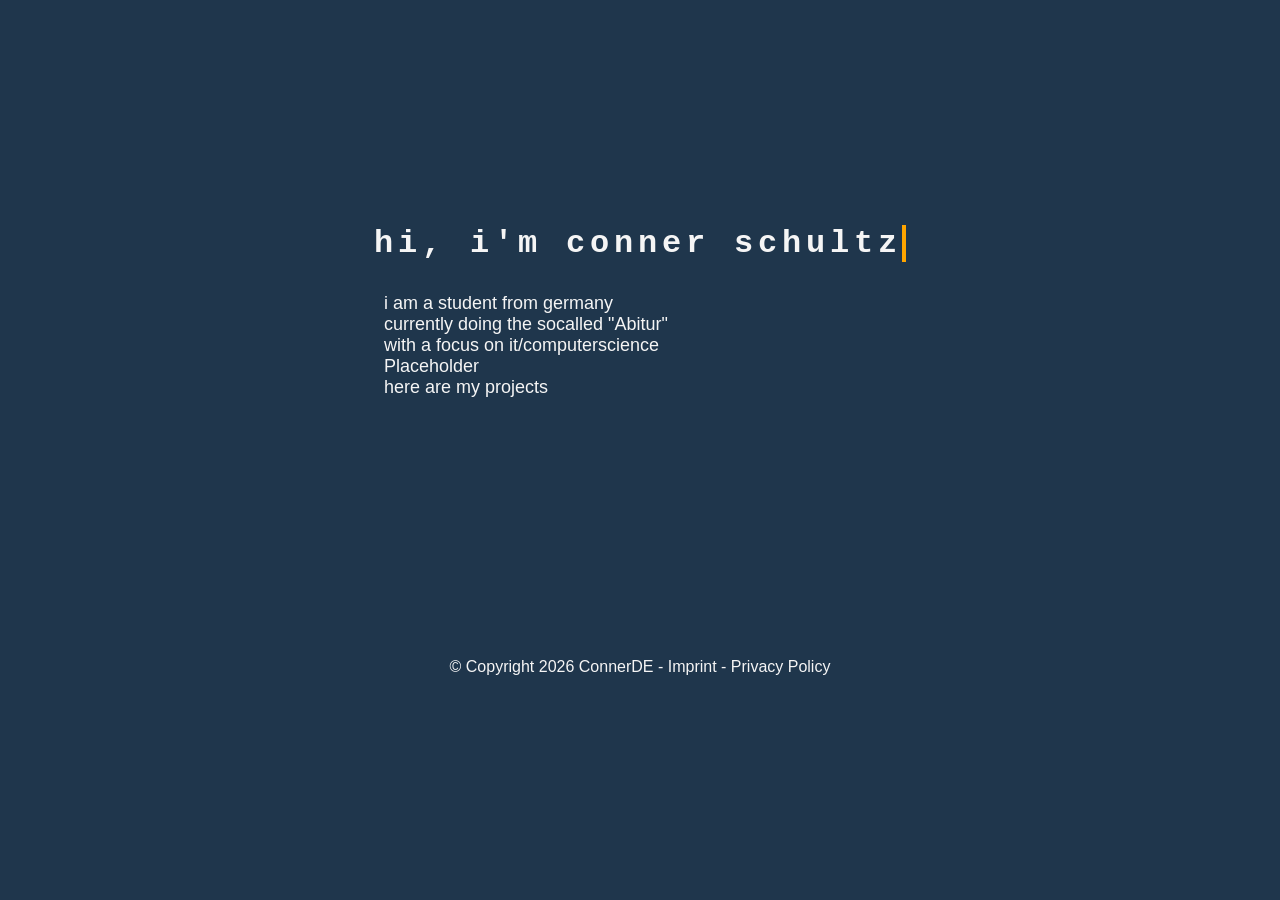
==== index.html @ 0e61df23 "there was a typo" ====
<!DOCTYPE html>
<html lang="en">

<head>
    <meta charset="UTF-8">
    <meta http-equiv="X-UA-Compatible" content="IE=edge">
    <meta name="viewport" content="width=device-width, initial-scale=1.0">

    <link rel="stylesheet" href="index.css">
    <link href='https://unpkg.com/boxicons@2.1.4/css/boxicons.min.css' rel='stylesheet'>
    <link rel="icon" href="img/pb.png">
    </script>

    <title>Hello there!</title>
</head>

<body>
    <div class="card">
        <div class="text">
            <div class="title">
                <h1>hi, i'm conner schultz</h1>
            </div>
            <p class="normal-text">
            <br>
            i am a student from germany <br>
            currently doing the socalled "Abitur" <br>
            with a focus on it/computerscience <br>
            Placeholder <br>
            <a href="https://www.github.com/ConnerDE">here are my projects</a>
            </p>
        </div>
    </div>
    <div class="footer">
        <p class="footer-text">
            © Copyright 2026 ConnerDE - <a href="/imprint/">Imprint</a> - <a href="/privacy-policy/">Privacy Policy</a>
        </p>
    </div>
</body>


</html>
---- index.css ----
html {
    scroll-behavior: smooth;
}

body {
    font-family: Arial, Helvetica, sans-serif;
    background-color: #1f364c;
    display: flex;
    flex-direction: column;
    align-items: center;
    justify-content: center;
    min-height: 100vh;
    margin: 0;
}

a:link, a:visited {
  color: whitesmoke;
  text-decoration: none;
}

a:hover {
  color:gray;
  text-decoration: none;
}

a:active {
  text-decoration: none;
}

span:hover {
  transform: scale(1.5);
}

.footer {
  margin-top: 250px;
  bottom: 0;
  display: flex;
  align-items: center;
  justify-content: center;
  width: 100%;
  color: whitesmoke;
}

.footer-addition {
  bottom: 0;
  display: flex;
  align-items: center;
  justify-content: center;
  width: 100%;
  color:#5a5858;
  font-family: system-ui, -apple-system, BlinkMacSystemFont, 'Segoe UI', Roboto, Oxygen, Ubuntu, Cantarell, 'Open Sans', 'Helvetica Neue', sans-serif;;
}

.card {
    display: flex;
    align-items: center;
    justify-content: center;
}

.title h1 {
    color: whitesmoke;
    margin: 0 auto;
    text-align: start;
    font-family: Consolas, 'SF Mono', Menlo, Monaco, 'Courier New', monospace;
    overflow: hidden;
    border-right: .15em solid orange;
    white-space: nowrap;
    letter-spacing: .15em;
    animation: typing 3.5s steps(16, end), blink-caret .5s step-end infinite;
}

@keyframes typing {
    from {
        width: 0
    }
    to {
        width: 100%
    }
}

@keyframes blink-caret {
    from,
    to {
        border-color: transparent
    }
    50% {
        border-color: orange
    }
}

.normal-text {
    color: whitesmoke;
    font-size: 18px;
    text-align: start;
    margin: 10px;
}

.footer-text {
    margin: 0;
}
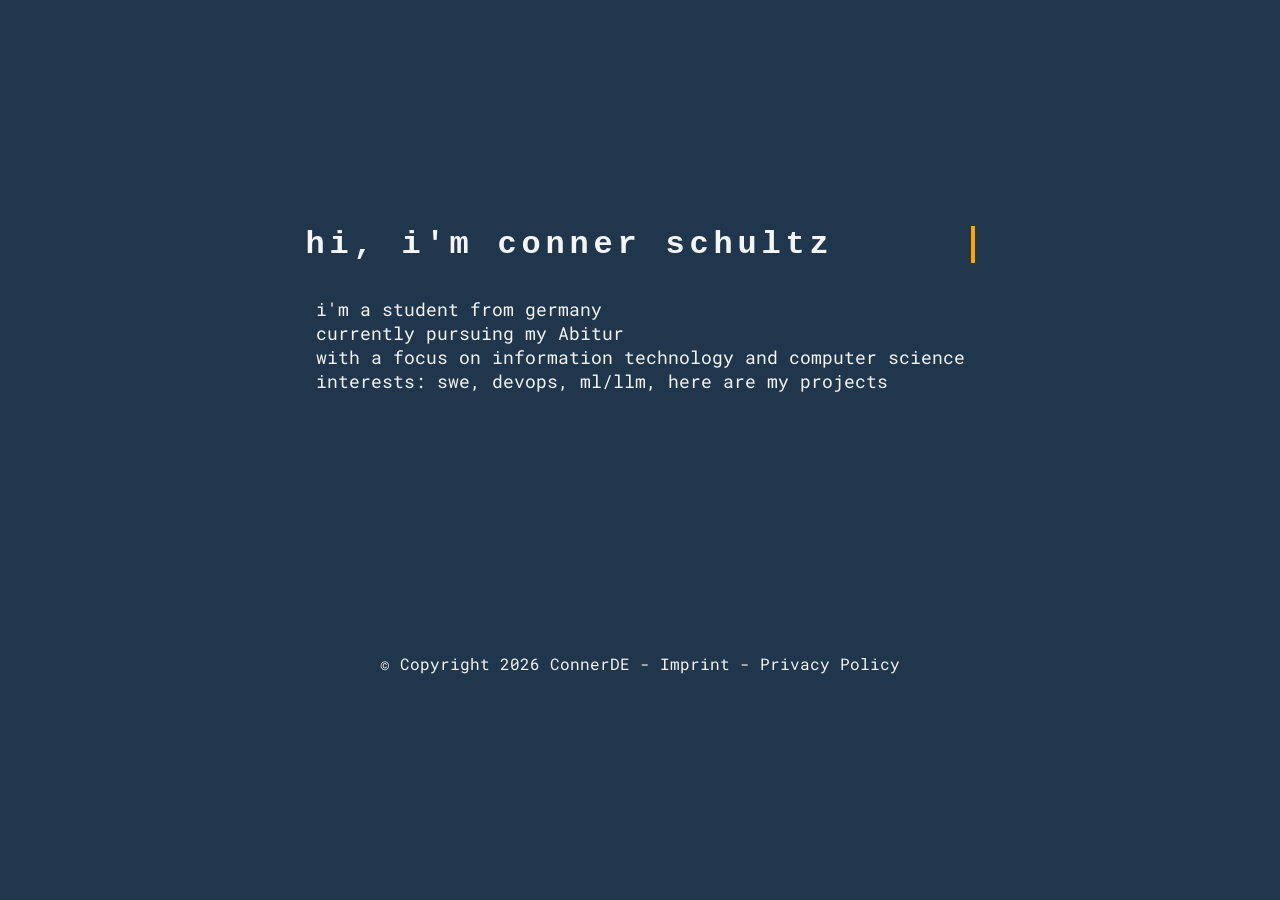
==== commit 11c1d578: "added custom self-hosted font" ====
--- a/index.html
+++ b/index.html
@@ -22,10 +22,10 @@
             </div>
             <p class="normal-text">
             <br>
-            i am a student from germany <br>
-            currently doing the socalled "Abitur" <br>
-            with a focus on it/computerscience <br>
-            Placeholder <br>
+            i'm a student from germany <br>
+            currently pursuing my Abitur <br>
+            with a focus on information technology and computer science <br>
+            interests: swe, devops, ml/llm, 
             <a href="https://www.github.com/ConnerDE">here are my projects</a>
             </p>
         </div>
--- a/index.css
+++ b/index.css
@@ -2,8 +2,16 @@
     scroll-behavior: smooth;
 }
 
+@font-face {
+    font-family: 'Roboto Mono';
+    src: url('/fonts/roboto-mono-v31-latin-regular.woff2') format('woff2');
+    font-weight: 400;
+    font-style: normal;
+    font-display: swap;
+}
+
 body {
-    font-family: Arial, Helvetica, sans-serif;
+    font-family: 'Roboto Mono', monospace;
     background-color: #1f364c;
     display: flex;
     flex-direction: column;
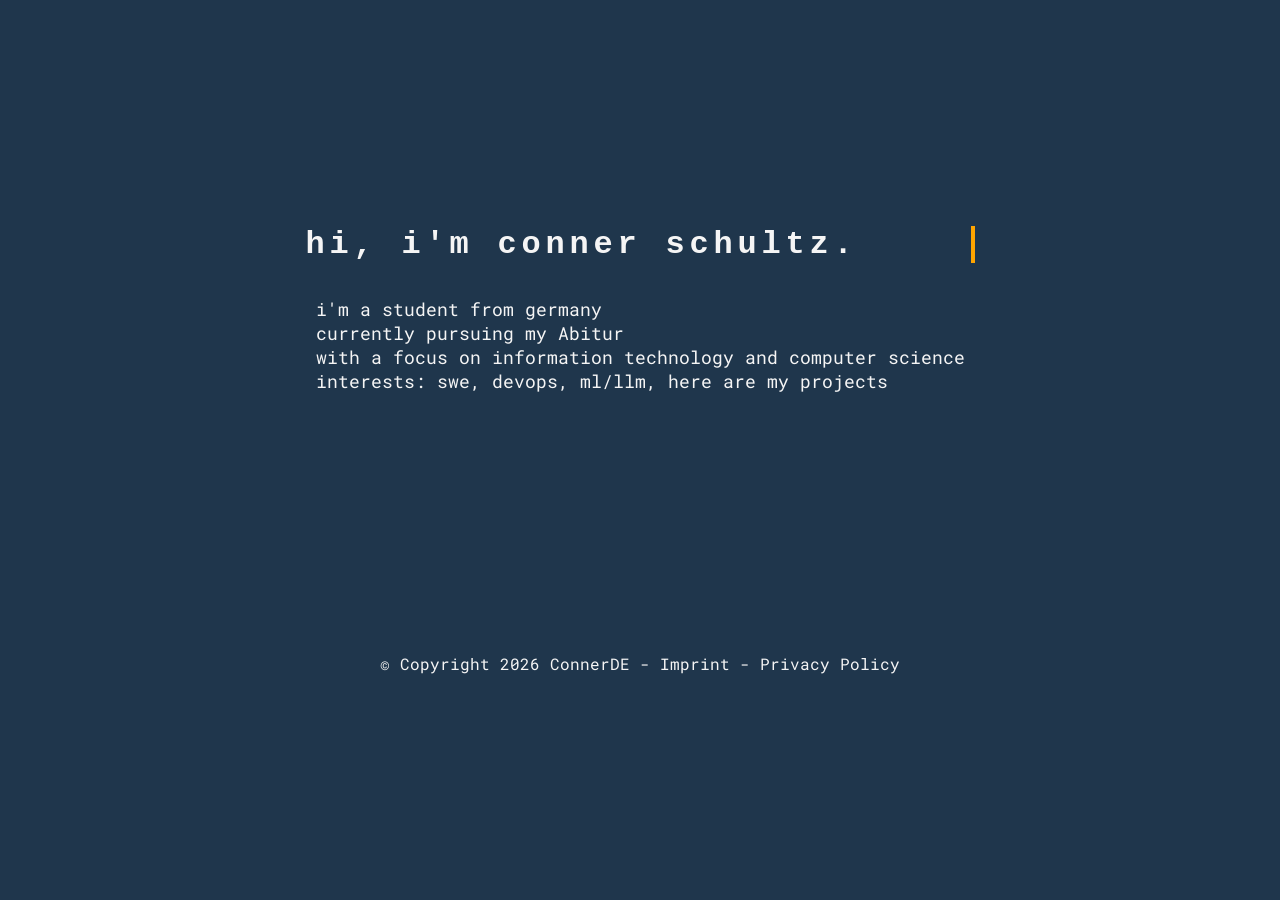
==== commit 9fd7b77e: "-" ====
--- a/index.html
+++ b/index.html
@@ -18,7 +18,7 @@
     <div class="card">
         <div class="text">
             <div class="title">
-                <h1>hi, i'm conner schultz</h1>
+                <h1>hi, i'm conner schultz.</h1>
             </div>
             <p class="normal-text">
             <br>
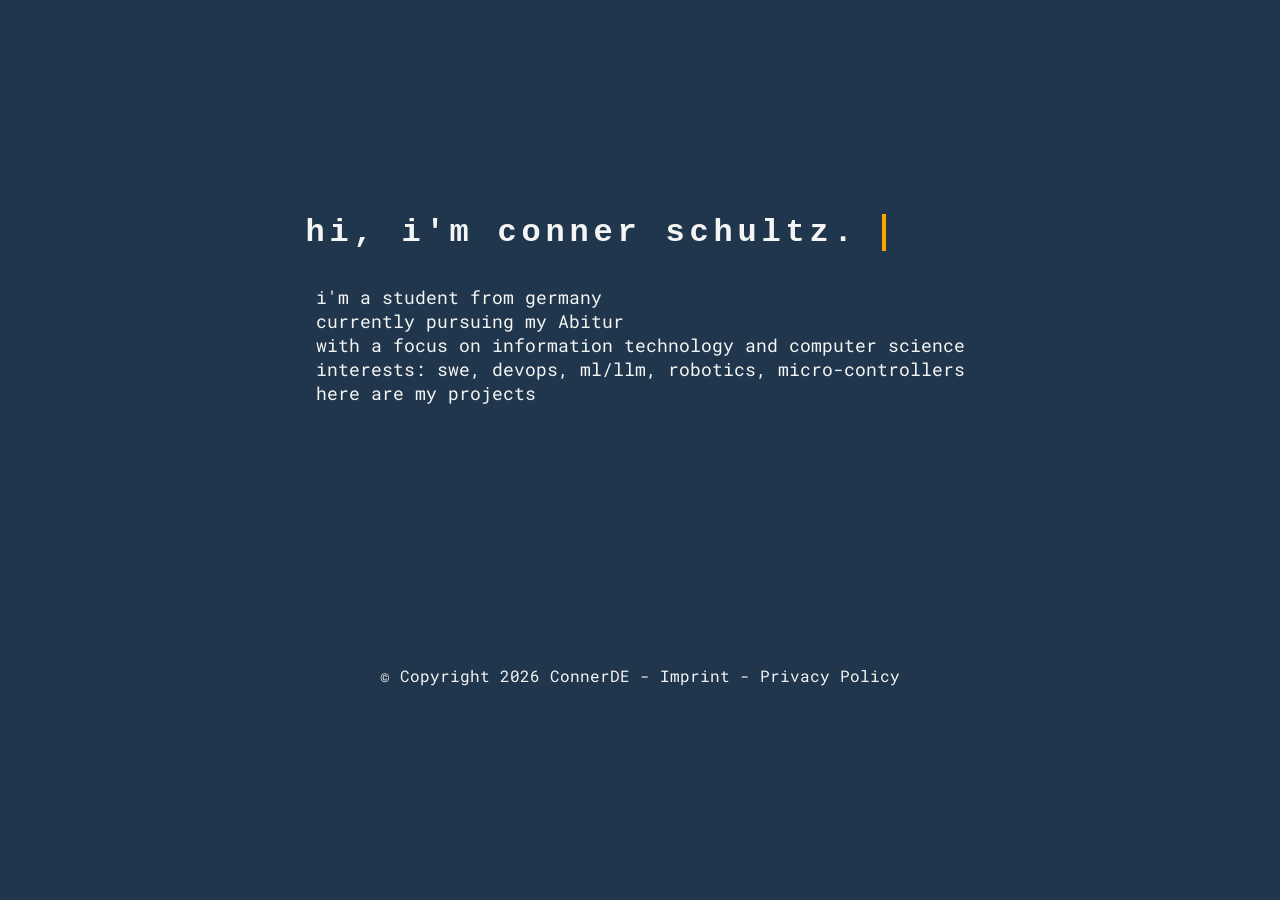
==== commit 5d940669: "added interest and fixed missing <br>" ====
--- a/index.html
+++ b/index.html
@@ -25,7 +25,7 @@
             i'm a student from germany <br>
             currently pursuing my Abitur <br>
             with a focus on information technology and computer science <br>
-            interests: swe, devops, ml/llm, 
+            interests: swe, devops, ml/llm, robotics, micro-controllers <br>
             <a href="https://www.github.com/ConnerDE">here are my projects</a>
             </p>
         </div>
--- a/index.css
+++ b/index.css
@@ -67,22 +67,20 @@
 
 .title h1 {
     color: whitesmoke;
-    margin: 0 auto;
+    margin: 0;
     text-align: start;
     font-family: Consolas, 'SF Mono', Menlo, Monaco, 'Courier New', monospace;
     overflow: hidden;
     border-right: .15em solid orange;
     white-space: nowrap;
     letter-spacing: .15em;
-    animation: typing 3.5s steps(16, end), blink-caret .5s step-end infinite;
+    width: calc(24 * (1ch + .15em));
+    animation: typing 3.5s steps(24, end), blink-caret .5s step-end infinite;
 }
 
 @keyframes typing {
     from {
         width: 0
-    }
-    to {
-        width: 100%
     }
 }
 
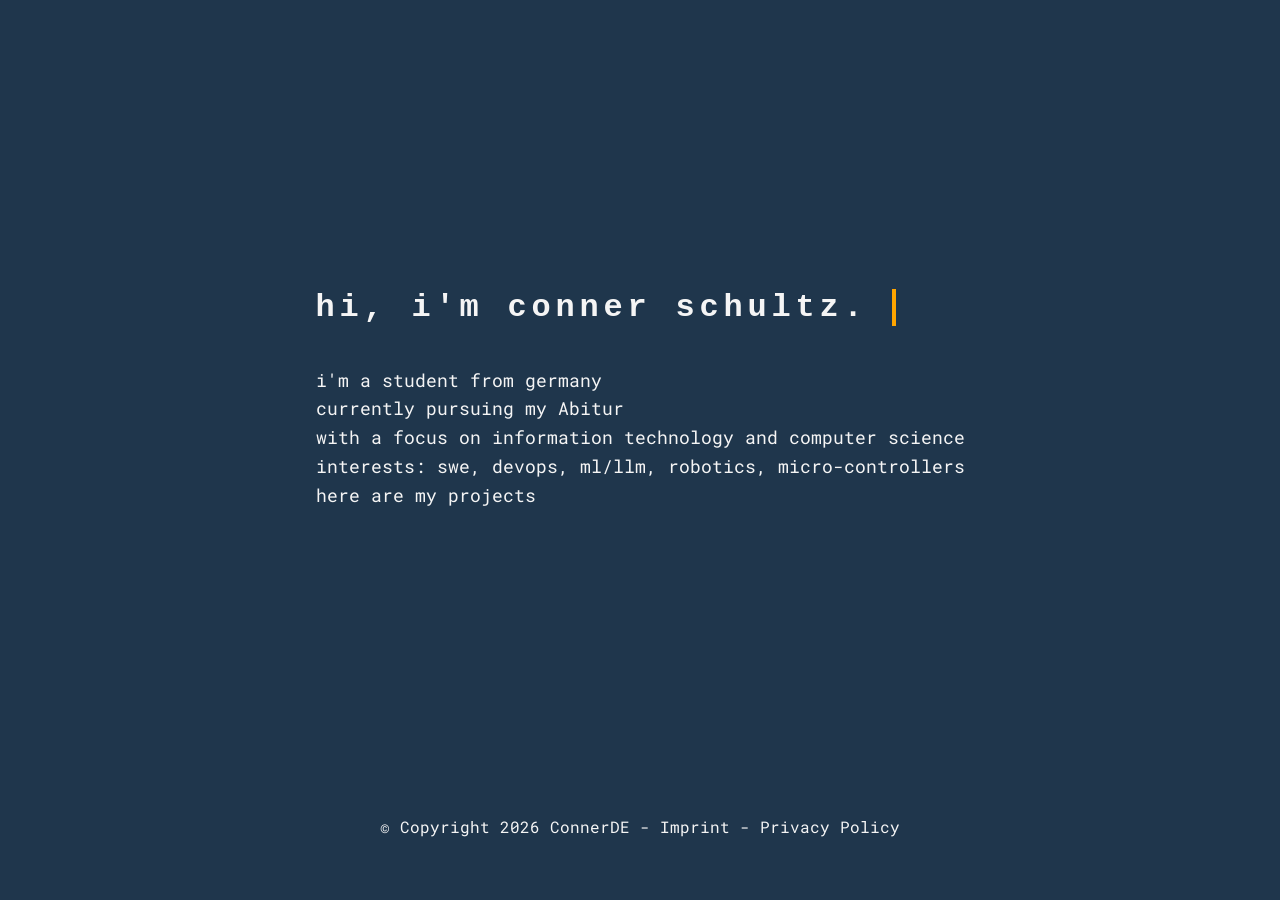
==== commit ce7f5032: "fixed alignment, fixed footer location and layout" ====
--- a/index.html
+++ b/index.html
@@ -21,12 +21,11 @@
                 <h1>hi, i'm conner schultz.</h1>
             </div>
             <p class="normal-text">
-            <br>
-            i'm a student from germany <br>
-            currently pursuing my Abitur <br>
-            with a focus on information technology and computer science <br>
-            interests: swe, devops, ml/llm, robotics, micro-controllers <br>
-            <a href="https://www.github.com/ConnerDE">here are my projects</a>
+                i'm a student from germany<br>
+                currently pursuing my Abitur<br>
+                with a focus on information technology and computer science<br>
+                interests: swe, devops, ml/llm, robotics, micro-controllers<br>
+                <a href="https://www.github.com/ConnerDE">here are my projects</a>
             </p>
         </div>
     </div>
--- a/index.css
+++ b/index.css
@@ -18,6 +18,7 @@
     align-items: center;
     justify-content: center;
     min-height: 100vh;
+    min-height: 100dvh;
     margin: 0;
 }
 
@@ -40,8 +41,7 @@
 }
 
 .footer {
-  margin-top: 250px;
-  bottom: 0;
+  padding-bottom: clamp(24px, 7vh, 64px);
   display: flex;
   align-items: center;
   justify-content: center;
@@ -60,6 +60,7 @@
 }
 
 .card {
+    flex: 1;
     display: flex;
     align-items: center;
     justify-content: center;
@@ -67,7 +68,7 @@
 
 .title h1 {
     color: whitesmoke;
-    margin: 0;
+    margin: 0 0 1.25em;
     text-align: start;
     font-family: Consolas, 'SF Mono', Menlo, Monaco, 'Courier New', monospace;
     overflow: hidden;
@@ -97,8 +98,9 @@
 .normal-text {
     color: whitesmoke;
     font-size: 18px;
+    line-height: 1.6;
     text-align: start;
-    margin: 10px;
+    margin: 0 0 1em;
 }
 
 .footer-text {
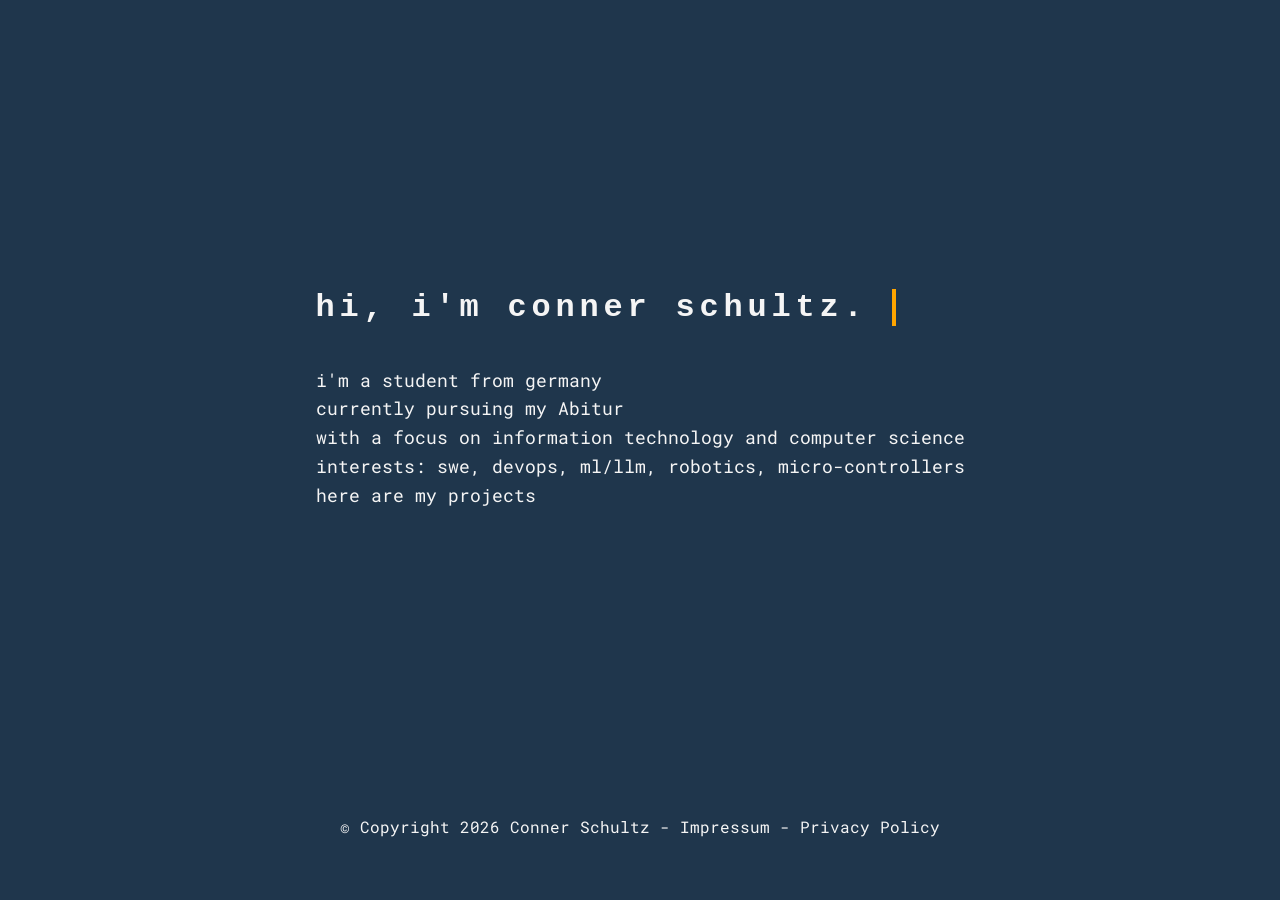
==== commit e9a2a736: "Changes in response to name change on GitHub" ====
--- a/index.html
+++ b/index.html
@@ -7,9 +7,7 @@
     <meta name="viewport" content="width=device-width, initial-scale=1.0">
 
     <link rel="stylesheet" href="index.css">
-    <link href='https://unpkg.com/boxicons@2.1.4/css/boxicons.min.css' rel='stylesheet'>
-    <link rel="icon" href="img/pb.png">
-    </script>
+    <link rel="icon" href="/img/pb.png">
 
     <title>Hello there!</title>
 </head>
@@ -25,13 +23,13 @@
                 currently pursuing my Abitur<br>
                 with a focus on information technology and computer science<br>
                 interests: swe, devops, ml/llm, robotics, micro-controllers<br>
-                <a href="https://www.github.com/ConnerDE">here are my projects</a>
+                <a href="https://www.github.com/connerscz">here are my projects</a>
             </p>
         </div>
     </div>
     <div class="footer">
         <p class="footer-text">
-            © Copyright 2026 ConnerDE - <a href="/imprint/">Imprint</a> - <a href="/privacy-policy/">Privacy Policy</a>
+            © Copyright 2026 Conner Schultz - <a href="/imprint/">Impressum</a> - <a href="/privacy-policy/">Privacy Policy</a>
         </p>
     </div>
 </body>
